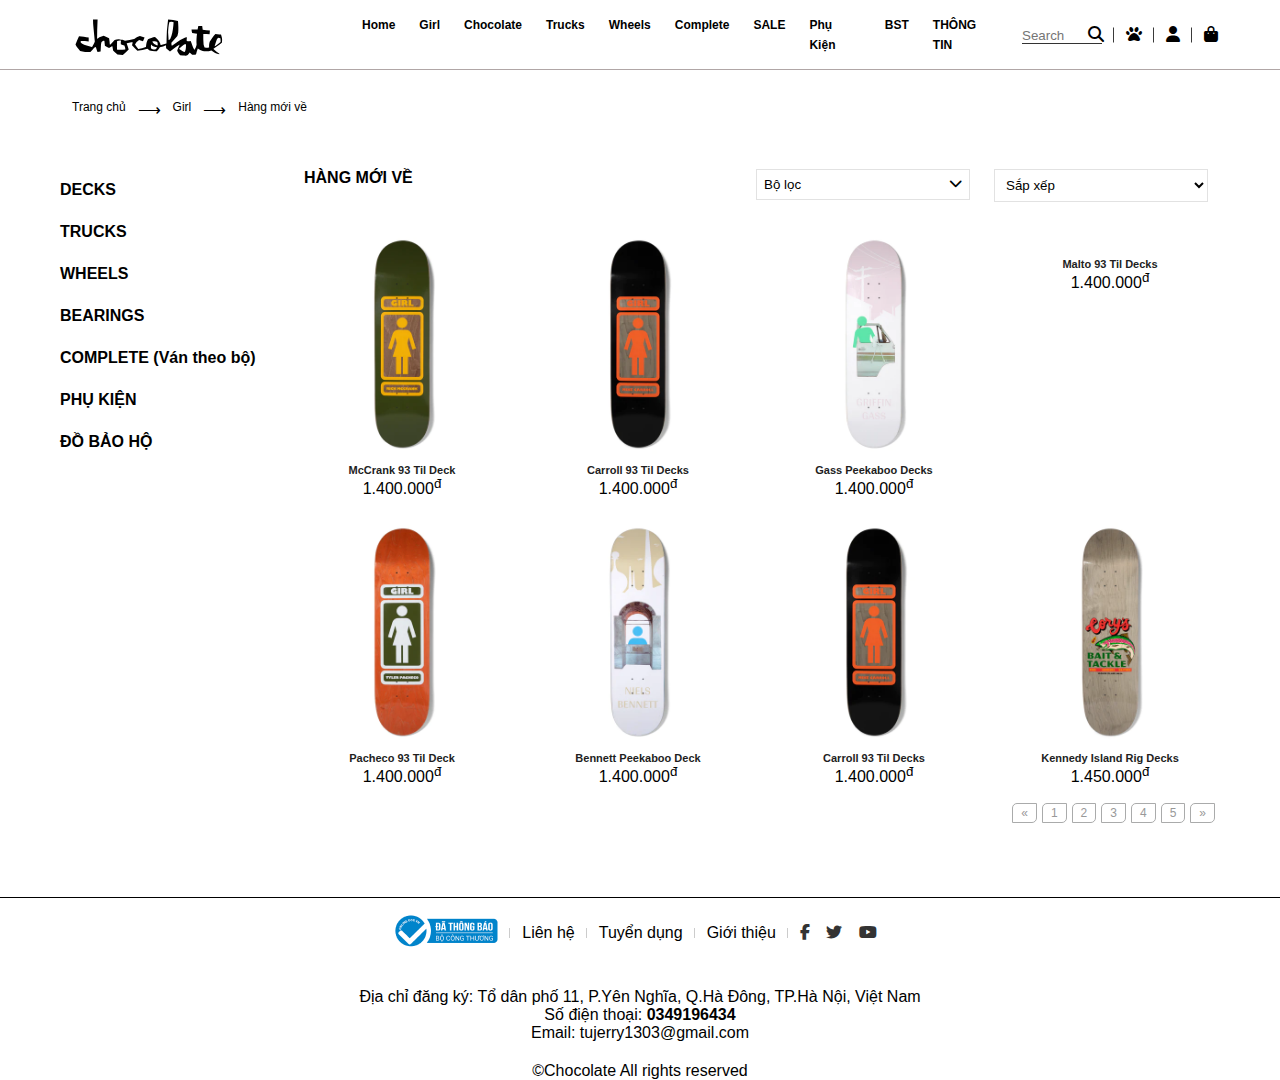
==== source code/giadien/cartegory.html @ 9246c8d9 "Demo code - Tu" ====
<!DOCTYPE html>
<html lang="en">
<head>
    <meta charset="UTF-8">
    <meta http-equiv="X-UA-Compatible" content="IE=edge">
    <meta name="viewport" content="width=device-width, initial-scale=1.0">
    <link rel="stylesheet" href="https://cdnjs.cloudflare.com/ajax/libs/font-awesome/6.3.0/css/all.min.css">
    <link rel="stylesheet" href="./edit/css/giaod.css">
    <link rel="stylesheet" href="./edit/js/head-bot.js">
    <title>Cartegoory</title>
</head>
<body>
    <header>
        <div class = "logo"> 
            <a class="logo-chocolate" href="./index.html"><svg>
                <path d="M171,91.5c-1.8,0-3.9,0.1-5.6-0.4c-2.3,2.4-3.9,5-5.7,7.6c-0.6,1.8-0.7,3.9-0.6,5.9c-1.5,0.2-3-0.1-4.5-0.2
                c-0.5-0.9-0.7-1.9-1-2.9c-0.3-3.4-0.4-6.9-0.3-10.5c2.1,0,4.2,0.1,6.3,0.2l0.3-3.6c-2.3-0.5-4.8-0.5-7.2-0.9l-0.5-3.7h-3.9l-0.7,3.6
                l-6.1-0.2c0.1,1.3,0.4,2.5,0.7,3.7l4.8,0.6c-0.5,3.6-0.7,7.4-0.4,11.1c-0.3,1.8-1,3.3-1.9,4.8l-0.3,0.1c-1.8-2.7-2.4-5.9-3.7-8.8
                c-1.3,0.1-2.6,0.3-3.9,0.2c-0.3-1.3,0.1-2.6,0.1-3.8l-1.6,0.1l-5.1,2.7l-7.9,5.4c-0.2,0-0.5,0.2-0.7,0c0-0.9-0.3-1.8-0.2-2.7l6-6.7
                l0.8-3.4c0.4-3.8,0.1-8-0.2-11.8c-3.2-0.8-6.5-1.3-9.9-1.5c-0.4,3.8-0.9,7.5-1.2,11.3c-0.2,4.2-0.3,8.6-0.4,12.6l-0.1,0.3
                c-1.7,0.6-3.5,1-5.3,1.3c-0.9,0.5-0.6-0.7-0.8-1.1c-1-2.6-3-4.8-5.3-6.7c-2.5,0.3-4.7,1.4-7,2.2c-1.3,2.2-1.8,4.7-2,7.4l-0.2,0.2
                c-2.4,1-5,1.5-7.5,2c-1.2-1.3-2.3-2.8-3.3-4.4c0.5-0.8,1.1-1.6,1.6-2.4l2.2-1.9l0.3-0.1l3.9,1.2l1.6-3.8L89.9,93
                c-1.4,0.5-2.7,1-4,1.8c-0.6,0.3-1.1,1-1.8,1.2c-3,0.6-6.1,1.2-9.1,1.7c-1.5-0.9-3.4-1-5.2-1.2c-1.8-0.4-3.5,0.2-5.2,0.4l-4.1,4.7
                c-0.2-0.1-0.5,0-0.7-0.1c-0.1-2.1-0.3-4.2-0.7-6.3c-1.8-0.9-3.5-1.8-5.4-2.5c-1.9,0.6-3.9,1.1-5.6,2.5c-0.3,0.1-0.6,0.6-1,0.5
                L47.2,87l0.4-10.5c-1.6,0-3.1,0.1-4.6,0c-0.1,2.9,0.3,5.6,0.5,8.5l1.3,13.6c-0.4,1.8-1.6,3.3-2.4,5c0,0.2-0.3,0.3-0.5,0.3
                c-3.6-0.7-7-1.6-10.1-3.4c-0.5-0.5-1.3-0.9-1.2-1.7c-0.1-0.3,0.2-0.6,0.4-0.9c2.6,0.1,5.3,0,7.7,0.5l0-3.9c-3.2-0.4-6.4-1.3-9.7-1.3
                c-1.4,2.7-2.5,5.6-3.5,8.4c1,2.4,2.8,4.3,4.6,6.3c3.1,1.1,6.8,0.9,10.3,1.2c1.7-1.6,3-3.8,4.9-5.1c0.3-0.1,0.5,0.2,0.7,0.4
                c0.5,1.5,0.8,3.2,1.5,4.6l3.1-0.5l0.4-7.1l0.3-1.7c0.3-1,1.3-1.8,2.3-2c0.3,0,0.7,0,0.8,0.3l0.5,4.7c1.4,0.9,2.8,1.6,4.2,2.4
                c1.1-0.7,2-1.7,3.3-1.9l0.7,4.3c1.2,1.6,2.9,2.7,4.4,4.1l5.3,0.3c2.1-1.6,4.2-3.4,5.9-5.4c-0.6-2-1.2-4.1-2-6l0.2-0.2l4.4-1
                c0.4-0.1,1-0.3,1.4,0.1l-0.7,2.9c1.7,1.9,3.4,3.9,5.4,5.5c3.4-0.5,6.7-1.2,10-2.1l2.2,1.9c2.3,0.6,4.8,0.8,7.2,0.6
                c1.3-1.2,2.4-2.5,3.1-4c2.2-0.3,4.3-0.9,6.1-1.9c0.1,0.9,0,2,0.1,2.9l3.9,3.3c3.1-2.2,6-4.9,9.4-6.7l0.1,0.1
                c-0.8,1.8-1.6,3.7-2.3,5.6l0.3,0.9c0.8,1.3,1.5,2.7,2.6,3.9l2.7,0.3c1.6-0.1,3.6,0.6,4.9-0.6c0.7-0.8,1.5-1.6,2-2.5l1.9,1.8
                c1.2,1.2,2.9,0.1,4.4,0.1c0.6-2,1.1-3.9,1.8-5.8c1.6,0.9,3.1,2,4.9,2.3c2.8,0.8,6,0.3,8.7-0.5c2.4,1.8,5,3.3,7.8,3.9l0.2-0.6
                c-2.2-1.2-4.2-2.7-5.9-4.6l0-0.3c2.8-2.1,5.9-3.6,8.5-6.3v-0.7C172.5,96,171.7,93.8,171,91.5 M75.3,106.5c-2.6,0.1-5.3,0.6-7.9,0.2
                c-0.7-0.2-0.2-1.2-0.4-1.7c-0.1-0.5,0.1-1-0.1-1.4l0.1-0.1c0-1.8,0.1-3.7,0.1-5.4c1-0.5,2.3-0.7,3.7-0.5l0.2,0.2
                c-0.2,1.2-0.3,2.3-0.2,3.5c1.2,0.5,2.3,0.9,3.6,1.2C74.8,103.7,75.5,105,75.3,106.5 M105.7,106.2c-1.6,0.7-3.4,0.1-4.5-0.8
                c-0.5-1.2-0.3-2.7-0.1-4c1.4,1.8,3.7,2.7,6,2.8C106.9,104.9,106.4,105.8,105.7,106.2 M107.7,102.3c-0.4,0.2-0.8,0-1.2-0.1
                c-1.5-0.7-3.1-1.7-4-3.2c-0.1-0.2-0.2-0.4-0.1-0.6c1.6-0.3,3.5-0.5,4.9,0.5C107.7,99.9,107.8,101.2,107.7,102.3 M120.2,95.9
                c-0.5,0.4-1,1.1-1.6,1.2l-0.5-7.9c0.2-3.3,0.4-6.7,1.2-9.7l0.3-0.6l2-0.1l2,0.5c-0.3,4.8-0.8,9.4-2.2,13.8L120.2,95.9z M134.9,108.8
                c-0.7,0.3-1.2-0.2-1.8-0.4c-1.3-0.8-2.6-1.5-3.9-2.4l0.1-0.4c1.5-1.5,3.1-2.8,4.8-4c0.5-0.4,1.2-0.4,1.9-0.4
                C136,103.8,136,106.6,134.9,108.8 M170.6,99.1c-1.6,1.3-3.4,2.9-5.2,4c-0.3,0.1-0.6,0.2-0.7-0.2c1.1-2.7,1.4-5.8,3.3-8.1l2.4,0.4
                C170.6,96.5,170.6,97.8,170.6,99.1"></path>
            </svg>
            </a>
        </div>

        <div class = "menu">
            <li><a href="./index.html">Home</a></li>
            <li><a href="">Girl</a>
                <ul class = "sub-menu">
                    <li><a href="">Hàng mới về</a></li>
                    <li><a href="">Girl Decks Local</a></li>
                    <li><a href="">Girl Decks Pro</a></li>
                    <li><a href=""></a></li>
                </ul>
            </li>
            <li><a href="">Chocolate</a>
                <ul class = "sub-menu">
                    <li><a href="">Hàng mới về</a></li>
                    <li><a href="">Chocolate Decks</a></li>
                    <li><a href="">Chocolate Decks Pro</a></li>
                    <li><a href=""></a></li>
                </ul></li>
            <li><a href="">Trucks</a>
                <ul class = "sub-menu">
                    <li><a href="">Hàng mới về</a></li>
                    <li><a href="">Trucks Mỹ</a></li>
                    <li><a href="">Truck cho Newbie</a></li>
                    <li><a href=""></a></li>
                </ul></li>
            </li>
            <li><a href="">Wheels</a>
                <ul class = "sub-menu">
                    <li><a href="">Hàng mới về</a></li>
                    <li><a href="">Wheels Pro</a></li>
                    <li><a href="">Wheels cho Newbie</a></li>
                    <li><a href=""></a></li>
                </ul></li>
            </li>
            <li><a href="">Complete</a>
                <ul class = "sub-menu">
                    <li><a href="">Black Market</a></li>
                    <li><a href="">Bélier</a></li>
                    <li><a href="">Maven</a></li>
                    <li><a href="">Longboards</a></li>
                    <li><a href="">Complete US</a></li>
                </ul></li>
            </li>
            <li><a href="">SALE</a></li>
            <li><a href="">Phụ Kiện</a>
                <ul class = "sub-menu">
                    <li><a href="">Wax</a></li>
                    <li><a href="">Grip Gun</a></li>
                    <li><a href="">Tools</a></li>
                    <li><a href="">Board Rails</a></li>
                </ul></li>
            </li>
            <li><a href="">BST</a></li>
            <li><a href="">THÔNG TIN</a></li>
        </div>


        <div class = "other">
            <li><input placeholder="Search" type="text"><i class="fa-solid fa-magnifying-glass"></i></li>
            <li><a class="fa-solid fa-paw" href=""></a></li>
            <li><a class="fa-solid fa-user" href=""></a></li>
            <li><a class="fa-solid fa-bag-shopping" href=""></a></li>
        </div>
    </header>
    <!-- .................................Cartegory...................... -->
    <section class="cartegory">
        <div class="container">
            <div class="cartegory-top row">
                <p>Trang chủ</p> <span>&#10230;</span> <p>Girl</p> <span>&#10230;</span> <p>Hàng mới về</p>
            </div>
        </div>
        <div class="container">
            <div class="row">
                <div class="cartegory-left">
                    <ul>
                        <li class="cartegory-left-li"><a href="#">DECKS</a>
                            <ul>
                                <li><a href="">Gril Decks</a></li>
                                <li><a href="">Chocolate Decks</a></li>
                                <li><a href="">Almost Decks</a></li>
                                <li><a href="">Deck cho Newbie</a></li>
                            </ul>
                        </li>
                        <li class="cartegory-left-li"><a href="#">TRUCKS</a>
                            <ul>
                                <li><a href="">Ace Trucks</a></li>
                                <li><a href="">Thunder Trucks</a></li>
                                <li><a href="">Independent</a></li>
                                <li><a href="">Truck cho Newbie</a></li>
                            </ul>
                        </li>
                        <li class="cartegory-left-li"><a href="#">WHEELS</a></li>
                        <li class="cartegory-left-li"><a href="#">BEARINGS</a></li>
                        

                        <li class="cartegory-left-li"><a href="#">COMPLETE (Ván theo bộ)</a>
                            <ul>
                                <li><a href="">Black Market</a></li>
                                <li><a href="">Bélier</a></li>
                                <li><a href="">Maven</a></li>
                                <li><a href="">Longboards</a></li>
                                <li><a href="">Complete US</a></li>
                            </ul>
                        </li>
                        <li class="cartegory-left-li"><a href="#">PHỤ KIỆN</a>
                            <ul>
                                <li><a href="">Wax</a></li>
                                <li><a href="">Grip Gum</a></li>
                                <li><a href="">Tools</a></li>
                                <li><a href="">Board Rails</a></li>
                            </ul>
                        </li>
                        <li class="cartegory-left-li"><a href="">ĐỒ BẢO HỘ</a></li>
                    </ul>
                </div>
                <div class="cartegory-right row">
                    <div class="cartegory-right-top-item">
                        <p>HÀNG MỚI VỀ</p>
                    </div>
                    <div class="cartegory-right-top-item">
                        <button><span>Bộ lọc</span><i class="fa-solid fa-chevron-down"></i> </button>
                    </div>
                    <div class="cartegory-right-top-item">
                        <select name="" id="">
                            <option value="">Sắp xếp</option>
                            <option value="">Giá cao đến thấp</option>
                            <option value="">Giá thấp đến cao</option>
                        </select>
                    </div>
                    <div class="cartegory-right-content row">
                        <div class="cartegory-right-content-item">
                            <a href="./product.html"><img src="./sanpham/McCrank_93_Til_Deck_s.webp" alt=""></a>
                            <h1>McCrank 93 Til Deck</h1>
                            <p>1.400.000<sup>đ</sup></p>
                        </div>
                        <div class="cartegory-right-content-item">
                            <a href=""><img src="./sanpham/carroll-93-til-deck_s.webp" alt=""></a>
                            <h1>Carroll 93 Til Decks</h1>
                            <p>1.400.000<sup>đ</sup></p>
                        </div>
                        <div class="cartegory-right-content-item">
                            <a href=""><img src="./sanpham/gass-peekaboo-deck_s.webp" alt=""></a>
                            <h1>Gass Peekaboo Decks</h1>
                            <p>1.400.000<sup>đ</sup></p>
                        </div>
                        <div class="cartegory-right-content-item">
                            <img src="./sanpham/malto-93-til-deck_t.webp" alt="">
                            <h1>Malto 93 Til Decks</h1>
                            <p>1.400.000<sup>đ</sup></p>
                        </div>
                        <div class="cartegory-right-content-item">
                            <img src="./sanpham/pacheco-93-til-deck_s.webp" alt="">
                            <h1>Pacheco 93 Til Deck</h1>
                            <p>1.400.000<sup>đ</sup></p>
                        </div>
                        <div class="cartegory-right-content-item">
                            <img src="./sanpham/bennett-peekaboo-deck_s.webp" alt="">
                            <h1>Bennett Peekaboo Deck</h1>
                            <p>1.400.000<sup>đ</sup></p>
                        </div>
                        <div class="cartegory-right-content-item">
                            <img src="./sanpham/carroll-93-til-deck_s.webp" alt="">
                            <h1>Carroll 93 Til Decks</h1>
                            <p>1.400.000<sup>đ</sup></p>
                        </div>
                        <div class="cartegory-right-content-item">
                            <img src="./sanpham/kennedy-island-rig-deck_s.webp" alt="">
                            <h1>Kennedy Island Rig Decks</h1>
                            <p>1.450.000<sup>đ</sup></p>
                        </div>
                    </div>

                    <div class="cartegory-right-bottom row">
                        <!-- <div class="cartegory-right-bottom">
                        </div> -->
                        <div class="cartegory-right-bottom">
                            <ul class="pag-st">
                                <li>
                                    <a href="">&#171;</a>
                                </li>
                                <li class="active">
                                    <a href="">1</a>
                                </li>
                                <li>
                                    <a href="">2</a>
                                </li>
                                     <li>
                                    <a href="">3</a>
                                </li>
                                <li>
                                    <a href="">4</a>
                                </li>
                                <li>
                                    <a href="">5</a>
                                </li>
                                <li>
                                    <a href="">&#187;</a>
                                </li>
                            </ul>
                        </div>
                    </div>
                </div>
            </div>
        </div>
    </section>
    <!-- ..................................Footer............................... -->
    <footer>
        <div class="footer-top">
            <li><a href="" ><img src="./images/img-congthuong.png" alt=""></a></li>
            <li><a href="">Liên hệ</a></li>
            <li><a href=""></a>Tuyển dụng</li>
            <li><a href="">Giới thiệu</a></li>
            <li>
                <a href="" class="fab fa-facebook-f"></a>
                <a href="" class="fab fa-twitter"></a>
                <a href="" class="fab fa-youtube"></a>
            </li>
        </div>
    
        <p>
            Địa chỉ đăng ký: Tổ dân phố 11, P.Yên Nghĩa, Q.Hà Đông, TP.Hà Nội, Việt Nam <br>
    
            Số điện thoại: <span>0349196434</span> <br>
    
            Email: tujerry1303@gmail.com
        </p>
    
        <div class="footer-bottom">
            ©Chocolate All rights reserved
        </div>
    </footer>
    <script src="./edit/js/head-bot.js"></script>
    </body>
---- source code/giadien/edit/css/giaod.css ----
* {
    margin: 0;
    padding: 0;
    box-sizing: border-box;
    font-family: Arial, Helvetica, sans-serif;
}
li {
    list-style: none;
}

a {
    text-decoration: none;
    color: #000;
}

header {
    display: flex;
    justify-content: space-between;
    padding: 12px 50px;
    height: 70px;
    align-items: center;
    position: fixed;
    top: 0;
    left: 0;
    width: 100%;
    z-index: 1;
    background: rgba(225, 225, 225, 0.4);
    border-bottom: 1px solid #b0a6a6;;


}

header.sticky{
    background: rgba(255, 255, 255, 1);
}

header:hover{
    background: rgba(255, 255, 255, 1);
}

.logo {
    flex: 1;    
}

.logo .logo-chocolate svg{
    margin-bottom: 30px;
}
/* ...............................Menu............................. */
.menu {
    flex: 3;
    display: flex;
}
.menu > li {
    padding: 0 12px;
    position: relative;
}

.menu > li:hover .sub-menu{
    visibility: visible;
    top: 45px;
}
.sub-menu {
    position: absolute;
    width: 150px;
    border: 1px solid #ccc;
    padding: 10px 0 10px 20px;
    visibility: hidden;
    top: 60px;
    transition: 0.3s;
    z-index: 1;
    background: #fff  ;
}
.sub-menu ul {
    padding-left: 20px;
}
.sub-menu ul a {
    font-weight: normal!important;
    font-size: 12px!important;
}
.menu li a {
    font-size: 12px;
    font-weight: bold!important;
    display: block;
    line-height: 20px;
    
}
/* ..........................Other ..............................*/
.other {
    flex: 1;
    display: flex;
}
.other > li {
    padding: 0 12px;
    position: relative;
}

.other > li::after{
    content: "";
    display: block;
    width: 1px;
    height: 15px;
    background: #3a3a3a;
    position: absolute;
    right: 0;
    top: 50%;
    transform: translateY(-50%);
}
.other > li:last-child::after{
    display: none;
}
.other li:first-child {
    position: relative;
}
.other li:first-child input {
    width: 100%;
    border: none;
    border-bottom: 1px solid #333;
    background: transparent;
    outline: none;
}
.other li:first-child i {
    position: absolute;
    right: 10px;
}


/*.............................Slider.............................. */

#Slider {
    padding-bottom: 30px;
    border-bottom: 2px solid ;
    overflow: hidden;
}
.aspect-ratio-169 {
    display: block;
    position: relative;
    padding-top: 56.25%;
    transition: 0.3s;
  }

.aspect-ratio-169 img {
    display: block;
    position: absolute;
    width: 100%;
    height: 100%;
    top: 0;
    left: 0;
}

.dot-container{
    position: absolute;
    height: 30px;
    width: 100%;
    display: flex;
    /* align-items: center; */
    text-align: center;
    justify-content:center ;
}
.dot{

    height: 15px;
    width: 15px;
    background-color: #CCC;
    border-radius: 50%;
    margin-right: 12px;
    cursor: pointer;
}
.dot.active {
    background-color: #333;
}

/* ................................app............................ */

.app-container{
    text-align: center;
    align-items: center;
    padding: 100px 0 0 0; 
}
.app-container p {
    line-height: 15px;
    letter-spacing: 1px;
    font-size: 17px;
    color: #000;
    font-weight: bold;
}
.app-container input {
    margin-top: 50px;
    border: none;
    border-bottom: 1px solid #000;
    padding-bottom: 10px;
    width: 400px;
    text-align: center;
    outline: none;
}

.app-google {
    margin: 50px;
}
.app-google img {
    height: 50px;
}

/* .....................................footer............................ */

footer {
    text-align: center;
    position: relative;
    top: 70px;
     border-top: 1px solid #000;
}

.footer-top{
display: flex;
text-align: center;
justify-content: center;
align-items: center;
margin-bottom: 20px;
height: 70px;
}
.footer-top img{
    height: 50pxz;
}
.footer-top li{
    padding: 0 12px;
    position: relative;
}

.footer-top li::after{
    content: "";
    display: block;
    width: 1px;
    height: 10px;
    background: #ccc;
    position: absolute;
    right: 0;
    top: 50%;
    transform: translateY(-50%);
}

.footer-top li:last-child::after {
    display: none; 
}
.footer-top li:last-child a{
    margin-right: 12px;
    color: #333;
}

.footer-bottom{
    margin-top: 20px;
}
footer p span {
    font-weight: bold;
}



/* P3 giao dien ban hang frontend 28.21p*/
/* Giao dien Trang chu */

.row {
    display: flex;
    flex-wrap: wrap;
}
/* Cartegory */

.cartegory{
    padding: 100px 60px 0 ;
}
.cartegory-top{
    margin-bottom: 50px;
}
.cartegory-top p{
    font-family: var(--main-text-font);
    margin: 0 12px;
    font-size: 12px;
}
.cartegory-left{
    width: 20%;
}
.cartegory-right{
    width: 80%;
}

.cartegory-right-top-item:first-child{
    flex: 2;
    font-size: 16px;
    font-family: var(--main-text-font);
    font-weight: bold;
}

.cartegory-right-top-item{
    flex: 1;
    padding: 0 12px;
}
.cartegory-right-top-item button{
    width: 100%;
    padding: 7px 7px;
    display: flex;
    justify-content: space-between;
    background-color: #ffff;
    border: 1px solid #dddd;
    cursor: pointer;
}
.cartegory-right-top-item select{
    width: 100%;
    padding: 7px 7px;
    display: flex;
    justify-content: space-between;
    background-color: #ffff;
    border: 1px solid #dddd;
    cursor: pointer;
}

.cartegory-right-content{
    margin-top: 20px;
    justify-content: space-between;
    grid-template-columns: repeat(auto-fit, minmax(120px, 1fr));
}

.cartegory-right-content-item{
    width: calc(25% - 12px);
    text-align: center;
    padding: 12px 0;
}

.cartegory-right-content-item h1{
    font-size: 11px;
    font-family: var(--main-text-font);
    margin-top: 6px;
    color: #221e1e;
}
.cartegory-right-content-item img{
    width: 100%;
}

.cartegory-right-bottom{
    justify-content: space-between;
    /* margin: 30px 0 20px; */
    width: 100%;
    
}
.pag-st{
    justify-content: right;
    display: flex;
    padding-left: 0;
    list-style: none;
    border-radius:0.25rem ;
}
.pag-st li a{
    font-size: 12px;
    /* font-size: 1.2rem; */
    line-height: 18px;
    line-height: 1.8rem;
    color: #999;
    background: #fff;
    padding: 2px 8px;
    border: 1px solid rgb(170, 171, 171)!important;
    margin-right: 5px;
    border-radius: 5px 0 5px 0;
}

.cartegory-left ul li{
    padding: 12px 0;

}

.cartegory-left ul li>a{
    color: black;
    font-size: 16px;
    font-weight: bold;
}
.cartegory-left ul li ul li{
    padding-left: 10px;
}

.cartegory-left-li ul{
    display: none;
}
.cartegory-left-li.block ul {
    display: block;
}

.cartegory-left ul li ul li a{
    color: #333333;
    font-size: 12px;
    font-family: var(--main-text-font);
}

/* .............Prooduct.............................. */

.product{
    padding: 100px 0;

}

.product-top{
    margin-bottom: 30px;
}
.product-top p{
    font-family: var(--main-text-font);
    margin: 0 12px;
    font-size: 12px;
}
.product-content-left{
    width: 50%;
}

.product-content-right{
    width: 50%;
}
.product-content-left-big-img{
    width: 80%;
    padding: 20px;
}

.product-content-left-big-img img{
    width: 100%;
}

.product-content-left-smalll-img{
    width: 20%;
}

.product-content-left-smalll-img img{
    width: 100%;
}
.product-content-right{
    width: 50%;
    padding-left: 20px;
}

.product-content-right-product-QR img{
    width: 7%;
    /* height: 10px; */
}

.product-content-right-product-name h1{
    font-family: var(--main-text-font);
    font-size: 16px;
}
.product-content-right-product-name p{
    color: #242424cc;
    font-size: 12px ;
}
.product-content-right-product-price{
    margin: 12px 0;
    font-size: 20px;
    font-weight: bold;
    font-family: var(--main-text-font);
}

.product-content-right-product-color p{
    width: 30%;
    font-family: var(--main-text-font);
}

.product-content-right-product-color{
    margin-bottom: 10px;
}

.size span{
    display: inline-block;
    padding: 3px 6px;
    border: 1px solid #dddddd;
    margin: 12px 10px 12px 0;
    font-size: 12px;
    cursor: pointer;
}

.quantity{
    display: flex;
    margin-bottom: 20px;
}
.quantity input{
    width: 35px;
    padding-left: 3px;
}
.product-content-right-product-button button{
    width: 150px;
    height: 40px;
    display: block;
    margin: 20px 0 12px;
    transition: all 0.3s ease;
}

.product-content-right-product-button button:first-child{
    display: flex;
    justify-content: space-evenly;
    align-items: center;
    background-color:#ffff;
    border: 2px solid black;
    cursor: pointer;
}

.product-content-right-product-button button:first-child:hover{
    background-color: black;
    color: #ffff;
}

.product-content-right-product-button button:last-child{
        border: 2px solid #BF8A49;
        color: #BF8A49;
        background-color: #ffff;
        cursor: pointer;
}
.product-content-right-product-icon{
    display: flex;

}
.product-content-right-product-icon-item{
    display: flex;
    margin-right:12px;
    justify-content: center;
    align-items: center;
}

.product-content-right-product-icon-item i{
    font-size: 12px;
    margin-right: 6px;
}
.product-content-right-product-QR img{
    width: 7%; 
    margin: 20px 0;
}


/* Product-related  */

.product-related{
    margin-bottom: 50px;
}
.product-related-title{
    border-top:1px solid ;
}
.product-related-title p{
    margin: 20px 0;
}
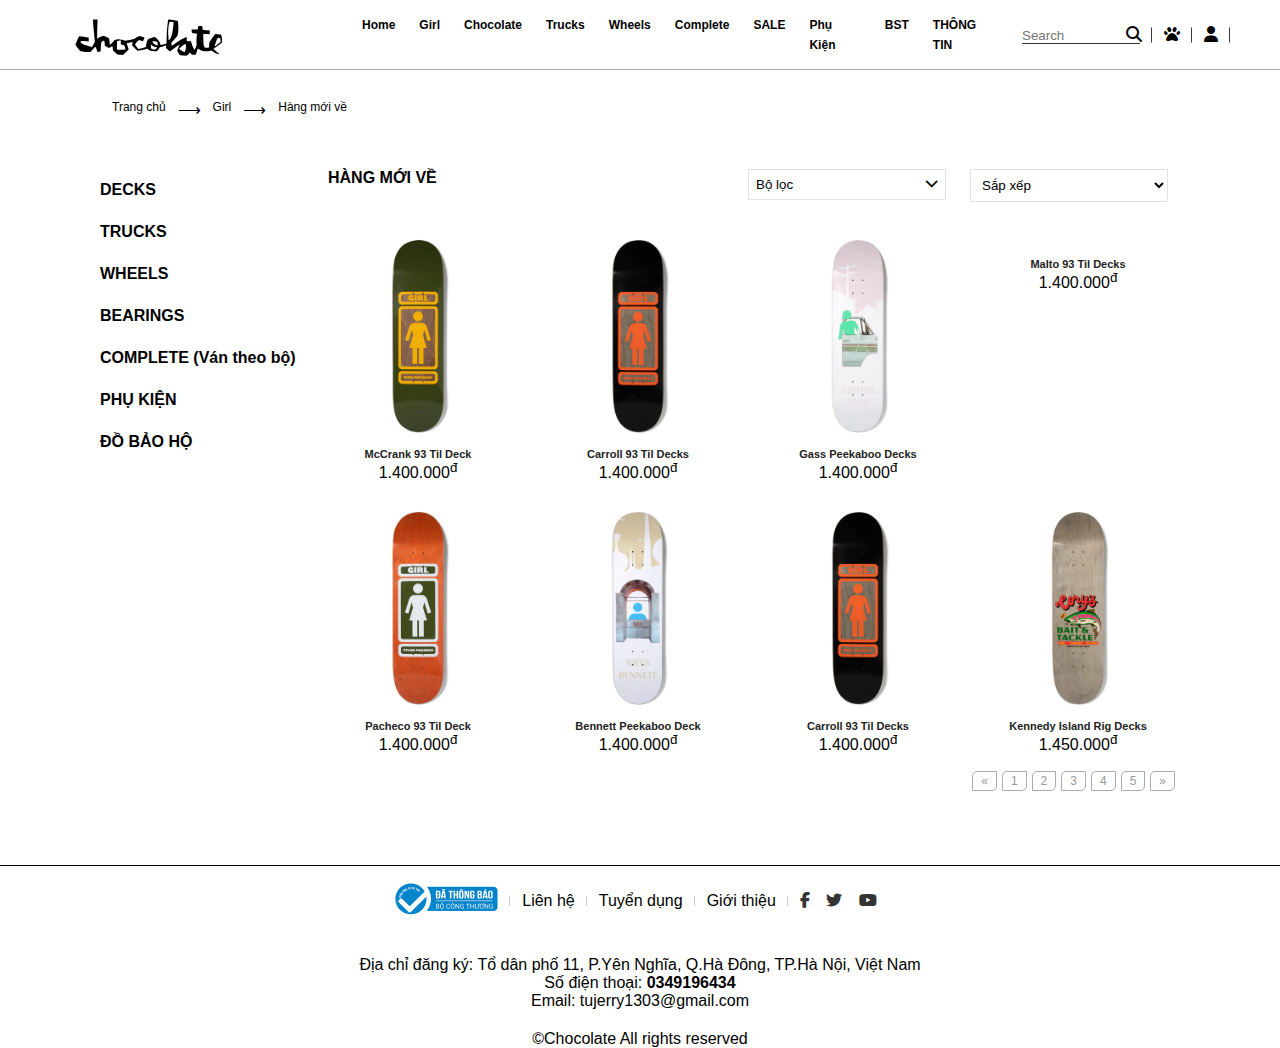
==== commit bc23644e: "Update Font-End - Tu" ====
--- a/source code/giadien/cartegory.html
+++ b/source code/giadien/cartegory.html
@@ -99,13 +99,13 @@
             <li><a href="">THÔNG TIN</a></li>
         </div>
 
-
         <div class = "other">
             <li><input placeholder="Search" type="text"><i class="fa-solid fa-magnifying-glass"></i></li>
             <li><a class="fa-solid fa-paw" href=""></a></li>
             <li><a class="fa-solid fa-user" href=""></a></li>
-            <li><a class="fa-solid fa-bag-shopping" href=""></a></li>
-        </div>
+            <li id="menu-icon"><i class="fa-solid fa-bars"></i></li>
+        </div>
+
     </header>
     <!-- .................................Cartegory...................... -->
     <section class="cartegory">
@@ -256,7 +256,7 @@
             <li><a href=""></a>Tuyển dụng</li>
             <li><a href="">Giới thiệu</a></li>
             <li>
-                <a href="" class="fab fa-facebook-f"></a>
+                <a href="https://www.facebook.com/Tupipi1303/" class="fab fa-facebook-f"></a>
                 <a href="" class="fab fa-twitter"></a>
                 <a href="" class="fab fa-youtube"></a>
             </li>
--- a/source code/giadien/edit/css/giaod.css
+++ b/source code/giadien/edit/css/giaod.css
@@ -15,13 +15,13 @@
 
 header {
     display: flex;
-    justify-content: space-between;
+    justify-content: space-between;  
     padding: 12px 50px;
     height: 70px;
     align-items: center;
     position: fixed;
-    top: 0;
-    left: 0;
+    /* top: 0; */
+    /* left: 0; */
     width: 100%;
     z-index: 1;
     background: rgba(225, 225, 225, 0.4);
@@ -29,6 +29,83 @@
 
 
 }
+#menu-icon{
+    /* color:black; */
+    font-size: 20px;
+    z-index: 10001;
+    cursor: pointer;
+    display: none;
+    /* float: right; */
+    /* background-color: #000; */
+    align-items: left;
+    /* flex: flex-end; */
+    /* float: right; */
+}
+@media(max-width:900px){
+    .logo{
+        display:none;
+    }
+}
+@media (max-width: 990px){
+    header{
+        padding: 15px 3%;
+        transition: .2s;
+    }
+    .other{
+        padding: 3%;
+        transition: .2s;
+    }
+}
+
+
+@media(max-width: 1460px){
+    section{
+        padding: 0 12%;
+        transition: .2s;
+    }
+}
+@media(max-width:1100px){
+   
+    .other{
+        display: none;
+    }
+    .other li{
+        display: none;
+        /* display: flex-end; */
+    }
+    #menu{
+        position: absolute;
+        float: left;
+    }
+}
+@media(max-width: 900px){
+    #menu-icon{
+        display: block;        
+    }
+    .menu{
+        position: absolute;
+        top: 100%;
+        left: -100%;
+        /* right: -100%; */
+        width: 100%;
+        height: auto;
+        background: #4d9559;
+        display: flex;
+        /* align-items: flex-end; */
+        justify-content: flex;
+        flex-direction: column;
+        /* padding: 50px 20px;      */
+        transition: all .55s ease;
+    }
+    .menu li i{
+        display: block;
+        /* margin: 10px 0; */
+        margin-left: 0;
+    }
+    .menu.open{
+        left: 0;
+    }
+}
 
 header.sticky{
     background: rgba(255, 255, 255, 1);
@@ -45,6 +122,7 @@
 .logo .logo-chocolate svg{
     margin-bottom: 30px;
 }
+/* ...............................Menu............................. */
 /* ...............................Menu............................. */
 .menu {
     flex: 3;
@@ -84,6 +162,46 @@
     line-height: 20px;
     
 }
+
+/* Tesst */
+/* .menu {
+    flex: 3;
+    display: flex;
+}
+.menu > li {
+    padding: 0 12px;
+    position: relative;
+}
+
+.menu > li:hover .sub-menu{
+    visibility: visible;
+    top: 45px;
+}
+.sub-menu {
+    position: absolute;
+    width: 150px;
+    border: 1px solid #ccc;
+    padding: 10px 0 10px 20px;
+    visibility: hidden;
+    top: 60px;
+    transition: 0.3s;
+    z-index: 1;
+    background: #fff  ;
+}
+.sub-menu ul {
+    padding-left: 20px;
+}
+.sub-menu ul a {
+    font-weight: normal!important;
+    font-size: 12px!important;
+}
+.menu li a {
+    font-size: 12px;
+    font-weight: bold!important;
+    display: block;
+    line-height: 20px;
+    
+} */
 /* ..........................Other ..............................*/
 .other {
     flex: 1;
@@ -146,7 +264,6 @@
     top: 0;
     left: 0;
 }
-
 .dot-container{
     position: absolute;
     height: 30px;
@@ -155,6 +272,7 @@
     /* align-items: center; */
     text-align: center;
     justify-content:center ;
+    margin-top: 7px ;
 }
 .dot{
 
@@ -281,6 +399,15 @@
     width: 80%;
 }
 
+@media(max-width: 900px){
+    .cartegory-left{
+        display: none;
+    }
+    .cartegory-left ul{
+        display: none;
+        transition: all .55s ease;
+    }
+}
 .cartegory-right-top-item:first-child{
     flex: 2;
     font-size: 16px;
@@ -331,6 +458,19 @@
 }
 .cartegory-right-content-item img{
     width: 100%;
+}
+
+@media screen and (max-width:900px){
+    .cartegory-right-content {
+        /* display: flex; */
+        flex-direction: column;
+        align-items: center;
+        /* width: 100%; */
+
+    }
+    .cartegory-right-content cartegory-right-content-item{
+        width: 100%;
+    }
 }
 
 .cartegory-right-bottom{
@@ -392,7 +532,6 @@
     padding: 100px 0;
 
 }
-
 .product-top{
     margin-bottom: 30px;
 }
@@ -403,30 +542,49 @@
 }
 .product-content-left{
     width: 50%;
-}
-
+    display: flex;
+    /* align-items: center;
+    justify-content: center; */
+}
 .product-content-right{
     width: 50%;
 }
+.product-content{
+    width: 100%;
+}
+
 .product-content-left-big-img{
     width: 80%;
-    padding: 20px;
+    /* margin-right: 20px;
+    margin-left:20px ; */
+    padding: 0 40px;
+      
 }
 
 .product-content-left-big-img img{
     width: 100%;
-}
-
-.product-content-left-smalll-img{
+    border:1px solid #000;
+    /* height: 80%; */
+    cursor: pointer;
+
+    
+}
+
+.product-content-left-small-img{
     width: 20%;
-}
-
-.product-content-left-smalll-img img{
-    width: 100%;
+    /* position: relative; */
+    /* padding-top: 20px; */
+    
+}
+
+.product-content-left-small-img img{
+    width: 100%;
+    cursor: pointer;
+ 
 }
 .product-content-right{
-    width: 50%;
     padding-left: 20px;
+    width: calc(40% - 12px);
 }
 
 .product-content-right-product-QR img{
@@ -518,20 +676,544 @@
     font-size: 12px;
     margin-right: 6px;
 }
-.product-content-right-product-QR img{
-    width: 7%; 
+.product-content-right-product-QR{ 
     margin: 20px 0;
+    
 }
 
 
 /* Product-related  */
-
+.product-content-right-botom{
+    padding-top: 40px;
+    border-top: 1px solid #3333;
+    position: relative;
+
+    
+}
+.product-content-right-bottom-top{
+    position: absolute;
+    width: 30px;
+    height: 30px;
+    border: 1px solid #333333;
+    display: flex;
+    justify-content: center;
+    align-items: center;
+    background-color:#fff ;
+    left: 50%;
+    top: -15px;
+    border-radius: 50%;
+    transform: translate(-50%);
+    cursor: pointer;
+}
+
+
+/* chi tiet bao quan... */
+.product-content-right-bottom-content-title {
+    border-bottom:2px solid #dddddd ;
+}
+.product-content-right-bottom-content-title-item{
+    padding: 6px ;
+    cursor: pointer;
+    margin-right: 6px;
+}
+.product-content-right-bottom-content-title-item p{
+    font-family: var(--main-text-font);
+    font-size: 13px;
+}
+.product-content-right-bottom-content{
+    font-family: var(--main-text-font);
+    font-size: 12px;
+    padding-top: 20px;
+}
+/* .product-content-right-bottom-content{
+    padding-top: 30px;
+    display: none;
+}
+
+.product-content-right-bottom-content.active {
+    display: block;
+} */
+
+.product-content-right-bottom-content-baoquan{
+    display: none;
+}
+.product-content-right-bottom-content-size{
+    display: none;
+}
+
+
+/* .product-content-right-bottom-content div{
+    font-family: var(--main-text-font);
+    font-size: 12px;
+    color: rebeccapurple;
+} */
+/* .product-content-right-bottom-content-baoquan{
+    display: none;
+} */
+.activeB{
+    display: none;
+}
+
+
+/* Sarn pharm lien quan */
 .product-related{
     margin-bottom: 50px;
 }
-.product-related-title{
+.product-related-title {
     border-top:1px solid ;
+    text-align: center;
 }
 .product-related-title p{
     margin: 20px 0;
+    font-family: var(--main-text-font);
+    font-size: 14px;
+    font-weight: bold;
+    color: #333333;
+}
+.product-related-item{
+    width: 20%;
+    justify-content: center; 
+    text-align: center;
+    padding: 0 6px;
+}
+
+.product-related-item img{
+    width: 100%;
+}
+.product-related-item h1{
+    font-family: var(--main-text-font);
+    font-size: 12px;
+    color: #333333;
+    margin-top: 6px;
+}
+.product-related-item p{
+    font-size: 12px;
+    text-decoration: line-through;
+}
+.product-related{
+    padding: 20px;
+}
+.container{
+    padding-left: 40px;
+    padding-right: 40px;
+}
+
+
+/* .........cart.......... */
+
+.cart{
+    padding: 120px 0;
+}
+.cart-top__wrap{
+    display: flex;
+    justify-content: center;
+    align-items: center;
+    margin-bottom: 40px;
+}
+.cart-top{
+    height: 2px;
+    width: 70%;
+    background-color: #dddddd;
+    display: flex;
+    justify-content: space-between;
+    align-items: center;
+    margin-top: 50px 0 100px;
+
+}
+
+.cart-top-item{
+    width: 40px;
+    height: 40px;
+    border-radius: 50%;
+    border: 1px solid #dddddd;
+    display: flex;
+    align-items: center;
+    justify-content: center;
+    background-color: #fff;
+}
+
+.cart-top-item i{
+    color: #dddddd;
+}
+
+.cart-top-cart{
+    border: 1px solid #0DB7EA;
+}
+.cart-top-cart i{
+    color: #0DB7EA;
+}
+
+.cart-content-left{
+    flex: 2;
+    padding-right: 12px;
+}
+.cart-content-left table{
+    width: 100%;
+    text-align: center;
+}
+.cart-content-left table th{
+    padding-bottom: 30px;
+    font-family: var(--main-text-font);
+    font-size: 12px;
+    text-transform: uppercase;
+    color: #333;
+    border-collapse: collapse;
+    border-bottom:2px solid #dddddd;
+}
+.cart-content-left table p{
+    font-family: var(--main-text-font);
+    font-size: 12px;
+    color: #333;
+}
+
+.cart-content-left table input{
+    width: 30px;
+}
+.cart-content-left table span{
+    display: block;
+    width: 20px;
+    height: 20px;
+    border: 1px solid #dddddd;
+    cursor: pointer;
+}
+.cart-content-left table td{
+    padding: 20px 0;
+    border-bottom:2px solid #dddddd ;
+}
+.cart-content-left td:first-child img{
+    width: 130px;
+}
+
+.cart-content-right{
+    flex: 1;
+    padding-left: 12px;
+    border-left: 2px solid #dddddd ;
+}
+.cart-content-right table{
+    width: 100%;
+    
+}
+.cart-content-right table th{
+    padding-bottom: 30px;
+    font-family: var(--main-text-font);
+    font-size: 12px;
+    color: #333;
+    border-collapse: collapse;
+    border-bottom:2px solid #dddddd;
+
+}
+.cart-content-right table td{
+    font-family: var(--main-text-font);
+    font-size: 12px;
+    color: #333;
+    padding: 6px 0;
+    
+}
+
+.cart-content-right tr:nth-child(4) td{
+    border-bottom:2px solid #dddddd;
+}
+.cart-content-right tr td:last-child{
+    text-align: right;
+}
+.cart-content-right-text{
+    margin: 20px 0;
+    text-align: center;
+    
+}
+.cart-content-right-text p{
+    font-family: var(--main-text-font);
+    font-size: 12px;
+    color: #333;
+    
+}
+
+.cart-content-right-button{
+    text-align: center;
+    align-items: center;
+}
+.cart-content-right-button button{
+    padding: 0 18px;
+    height: 35px;
+    cursor: pointer;
+}
+.cart-content-right-button button:first-child{
+    background-color: #fff;
+    border: 1px solid black;
+    margin-right: 20px;
+}
+.cart-content-right-button button:first-child:hover{
+    background-color: #ddd;
+}
+.cart-content-right-button button:last-child{
+    background-color: black;
+    color: #fff;
+    border: none;
+    border: 1px solid black;
+}
+.cart-content-right-button button:last-child:hover{
+    background-color: #dddddd;
+    color: black;
+}
+.cart-content-right-dangnhap{
+    margin-top: 20px;
+
+}
+.cart-content-right-dangnhap p{
+    font-family: var(--main-text-font);
+    font-size: 12px;
+    color: #333;
+    font-weight: bold;
+}
+
+/* .......Dilivery....... */
+.delivery{
+    padding: 100px 0;
+}
+.delivery-top__wrap{
+    display: flex;
+    justify-content: center;
+    align-items: center;
+}
+.delivery-top{
+    height: 2px;
+    width: 70%;
+    background-color:#dddddd ;
+    justify-content: space-between;
+    display: flex;
+    align-items: center;
+    margin: 50px 0 100px;
+
+}
+.delivery-top-item{
+    width: 40px;
+    height: 40px;
+    border-radius: 50%;
+    border: 1px solid #dddddd;
+    display: flex;
+    align-items: center;
+    justify-content: center;
+    background-color: #fff;
+}
+.delivery-top-item i{
+    color: #dddddd;
+}
+.delivery-top-adress{
+    border: 1px solid #0DB7EA;
+}
+.delivery-top-adress i{
+    color: #0DB7EA;
+}
+
+.delivery-content-left{
+    width: 60%;
+    padding-right: 12px;
+
+}
+.delivery-content-left p{
+    font-family: var(--main-text-font);
+    font-size: 12px;
+}
+.delivery-content-left label{
+    font-family: var(--main-text-font);
+    font-size: 12px;
+    margin-bottom: 6px;
+    display: block;
+}
+.delivery-content-left> p{
+    font-weight: bold;
+}
+.delivery-content-left-dangnhap {
+    margin-top: 12px;
+}
+.delivery-content-left-dangnhap i {
+    font-size: 12px;
+    margin-left: 12px;
+}
+.delivery-content-left-khachle{
+    margin: 12px 0;
+}
+.delivery-content-left-khachle input{
+    margin-left: 12px;
+}
+.delivery-content-left-dangky{
+    margin-bottom: 30px;
+}
+.delivery-content-left-dangky input{
+    margin-right: 12px;
+}
+.delivery-content-left-input-top{
+    justify-content: space-between;
+}
+
+.delivery-content-left-input-top-item{
+    width: calc(50% - 12px);
+}
+.delivery-content-left-input-top-item input{
+    width: 100%;
+    height: 35px;
+    border: 1px solid #dddddd;
+    padding-left: 6px;
+}
+.delivery-content-left-input-bottom input{
+    width: 100%;
+    height: 35px;
+    border: 1px solid #dddddd;
+    padding-left: 6px;
+}
+.delivery-content-left-button p {
+    display: inline-block;
+    font-family: var(--main-text-font);
+    font-size: 12px;
+}
+.delivery-content-left-button span{
+    margin-right: 12px;
+}
+.delivery-content-left-button{
+    justify-content: space-between;
+    padding-top: 20px;
+}
+.delivery-content-left-button button{
+    height: 35px;
+    border: 2px solid black;
+    padding: 6px 12px;
+    cursor: pointer;
+    transition: all 0.3s ease;
+}
+.delivery-content-left-button button:hover{
+    background-color: black;
+    color: #fff;
+}
+
+.delivery-content-right{
+    width: 40%;
+    padding-left: 12px;
+    border-left: 2px solid #dddddd;
+    height: auto;
+}
+.delivery-content-right table{
+    width: 100%;
+    font-family: var(--main-text-font);
+    font-size: 12px;
+    text-align: center;
+}
+.delivery-content-right table tr th:first-child{
+    text-align: left;
+}
+.delivery-content-right table tr th{
+    padding-bottom: 12px;
+    border-bottom: 2px solid #dddddd;
+}
+.delivery-content-right table tr th:last-child{
+    text-align: right;
+}
+.delivery-content-right table tr td{
+    padding: 6px 0;
+}
+.delivery-content-right table tr:nth-child(4){
+    border-top: 2px solid #dddddd;
+}
+.delivery-content-right table tr td:last-child{
+    text-align: right;
+}
+.delivery-content-right table tr td:first-child{
+    text-align: left;
+}
+
+/* ..................payment............... */
+.payment{
+    padding: 100px 0;
+}
+
+.payment-top__wrap{
+    display: flex;
+    justify-content: center;
+    align-items: center;
+}
+.payment-top{
+    height: 2px;
+    width: 70%;
+    background-color:#dddddd ;
+    justify-content: space-between;
+    display: flex;
+    align-items: center;
+    margin: 50px 0 100px;
+
+}
+.payment-top-item{
+    width: 40px;
+    height: 40px;
+    border-radius: 50%;
+    border: 1px solid #dddddd;
+    display: flex;
+    align-items: center;
+    justify-content: center;
+    background-color: #fff;
+}
+.payment-top-item i{
+    color: #dddddd;
+}
+.payment-top-payment{
+    border: 1px solid #0DB7EA;
+}
+.payment-top-payment i{
+    color: #0DB7EA;
+}
+.payment-content-left{
+    width: 60%;
+}
+.payment-content-right{
+    width: 40%;
+    border-left: 2px solid #dddddd;
+    padding-left: 12px;
+}
+.payment-content-left p,label{
+    font-size: 12px;
+    font-family: var(--main-text-font);
+}
+.payment-content-right-button{
+    display: flex;
+    padding: 12px 0;
+    border-bottom: 1px dashed #dddddd;
+}
+.payment-content-right-button input{
+    height: 30px;
+    width: 200px;
+    margin-right: 100px;
+    padding-left: 12px;
+}
+.payment-content-right-button button{
+    height: 30px;
+    width: 100px;
+    background-color: black;
+    color: white;
+    border: none;
+    cursor: pointer;
+}
+.payment-content-right-mnv{
+    margin-top: 20px;
+}
+.payment-content-right-mnv select{
+    height: 30px;
+    width: 100%;
+    color: #75758A;
+    padding-left: 12px;
+}
+.payment-content-right-payment {
+    margin-top: 50px;
+    align-items: center;
+    text-align: center;
+}
+.payment-content-right-payment button{
+    height: 35px;
+    padding: 0 20px;
+    font-size: 12px;
+    color: black;
+    cursor: pointer;
+    transition: all 0.3s ease;
+    border: 2px solid black;
+}
+.payment-content-right-payment button:hover{
+    background-color: black;
+    color:#fff;
 }